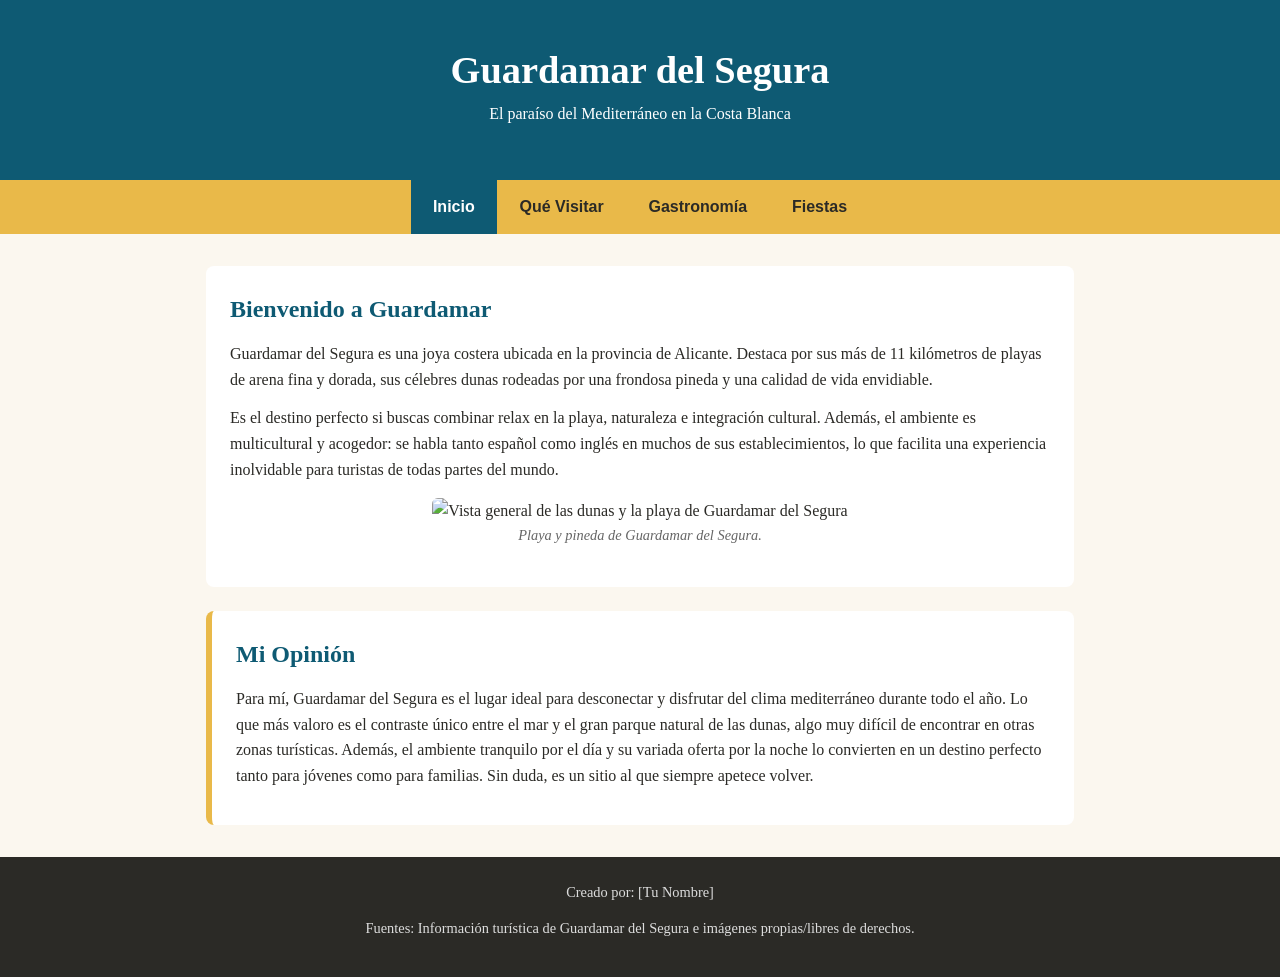
==== index.html @ 9f56f042 "Add files via upload" ====
<!DOCTYPE html>
<html lang="es">
<head>
  <meta charset="UTF-8">
  <meta name="viewport" content="width=device-width, initial-scale=1.0">
  <title>Guardamar del Segura - Guía Turística</title>
  <link rel="stylesheet" href="style.css">
</head>
<body>

  <header>
    <h1>Guardamar del Segura</h1>
    <p>El paraíso del Mediterráneo en la Costa Blanca</p>
  </header>

  <nav>
    <ul>
      <li><a href="index.html" class="active">Inicio</a></li>
      <li><a href="visitar.html">Qué Visitar</a></li>
      <li><a href="gastronomia.html">Gastronomía</a></li>
      <li><a href="fiestas.html">Fiestas</a></li>
    </ul>
  </nav>

  <main>
    <section>
      <h2>Bienvenido a Guardamar</h2>
      <p>Guardamar del Segura es una joya costera ubicada en la provincia de Alicante. Destaca por sus más de 11 kilómetros de playas de arena fina y dorada, sus célebres dunas rodeadas por una frondosa pineda y una calidad de vida envidiable.</p>
      <p>Es el destino perfecto si buscas combinar relax en la playa, naturaleza e integración cultural. Además, el ambiente es multicultural y acogedor: se habla tanto español como inglés en muchos de sus establecimientos, lo que facilita una experiencia inolvidable para turistas de todas partes del mundo.</p>

      <figure>
        <img src="img/playa-guardamar.jpg" alt="Vista general de las dunas y la playa de Guardamar del Segura">
        <figcaption>Playa y pineda de Guardamar del Segura.</figcaption>
      </figure>
    </section>

    <section class="opinion">
      <h2>Mi Opinión</h2>
      <p>Para mí, Guardamar del Segura es el lugar ideal para desconectar y disfrutar del clima mediterráneo durante todo el año. Lo que más valoro es el contraste único entre el mar y el gran parque natural de las dunas, algo muy difícil de encontrar en otras zonas turísticas. Además, el ambiente tranquilo por el día y su variada oferta por la noche lo convierten en un destino perfecto tanto para jóvenes como para familias. Sin duda, es un sitio al que siempre apetece volver.</p>
    </section>
  </main>

  <footer>
    <p>Creado por: [Tu Nombre]</p>
    <p>Fuentes: Información turística de Guardamar del Segura e imágenes propias/libres de derechos.</p>
  </footer>

</body>
</html>
---- style.css ----
* { box-sizing: border-box; margin: 0; padding: 0; }
body { font-family: Georgia, "Times New Roman", serif; background: #fbf7ef; color: #2b2a26; line-height: 1.6; }
header { background: #0e5a73; color: #fff; text-align: center; padding: 2.5rem 1rem; }
header h1 { font-size: 2.4rem; }
nav { background: #e9b949; }
nav ul { list-style: none; display: flex; flex-wrap: wrap; justify-content: center; }
nav a { display: block; padding: 0.9rem 1.4rem; color: #2b2a26; text-decoration: none; font-weight: bold; font-family: Arial, sans-serif; }
nav a:hover, nav a.active { background: #0e5a73; color: #fff; }
main { max-width: 900px; margin: 2rem auto; padding: 0 1rem; }
section { background: #fff; padding: 1.5rem; margin-bottom: 1.5rem; border-radius: 8px; }
h2 { color: #0e5a73; margin-bottom: 0.8rem; }
h3 { margin: 1rem 0 0.4rem; }
p, ul, ol { margin-bottom: 0.8rem; }
section ul, section ol { padding-left: 1.4rem; }
figure { margin: 1rem 0; text-align: center; }
img { max-width: 100%; border-radius: 6px; }
figcaption { font-size: 0.9rem; color: #666; font-style: italic; }
.opinion { border-left: 6px solid #e9b949; }
footer { background: #2b2a26; color: #ddd; text-align: center; padding: 1.5rem; font-size: 0.9rem; }
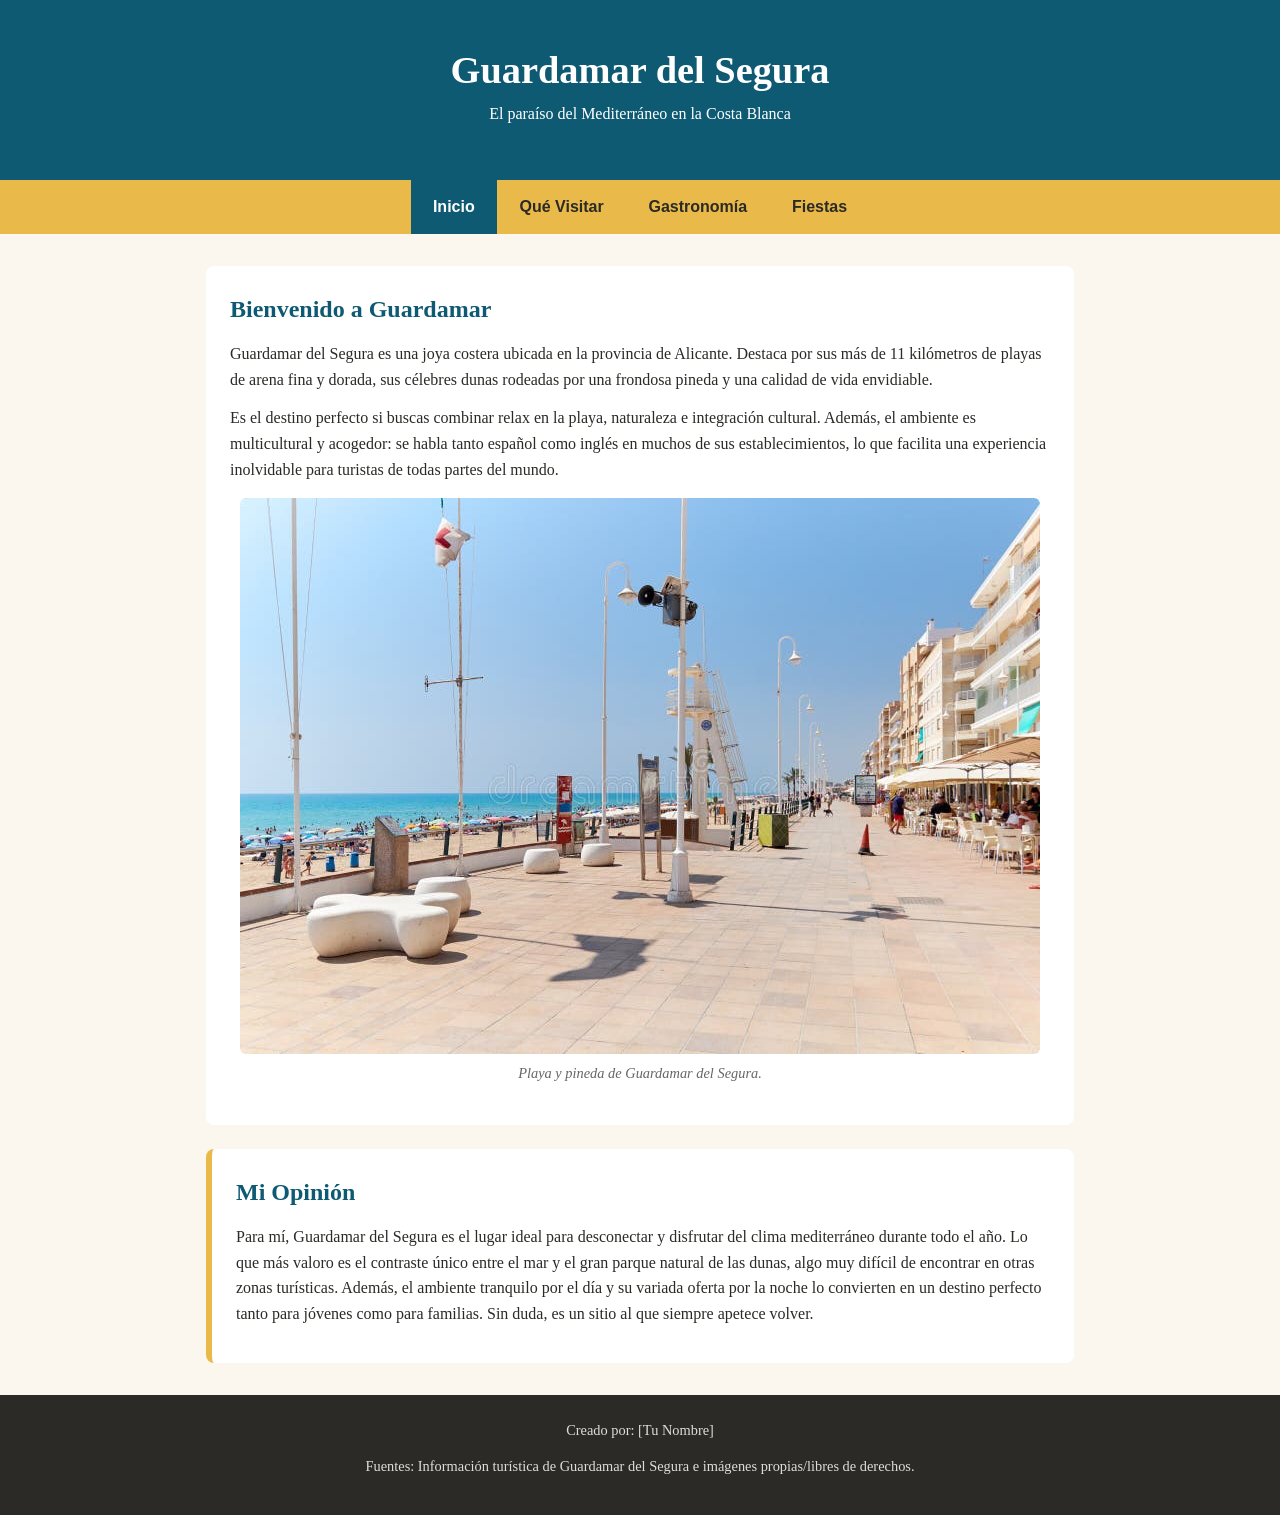
==== commit 2cf1cccb: "Update image source in index.html" ====
--- a/index.html
+++ b/index.html
@@ -29,7 +29,7 @@
       <p>Es el destino perfecto si buscas combinar relax en la playa, naturaleza e integración cultural. Además, el ambiente es multicultural y acogedor: se habla tanto español como inglés en muchos de sus establecimientos, lo que facilita una experiencia inolvidable para turistas de todas partes del mundo.</p>
 
       <figure>
-        <img src="img/playa-guardamar.jpg" alt="Vista general de las dunas y la playa de Guardamar del Segura">
+        <img src="img/index.jpg" alt="Vista general de las dunas y la playa de Guardamar del Segura">
         <figcaption>Playa y pineda de Guardamar del Segura.</figcaption>
       </figure>
     </section>
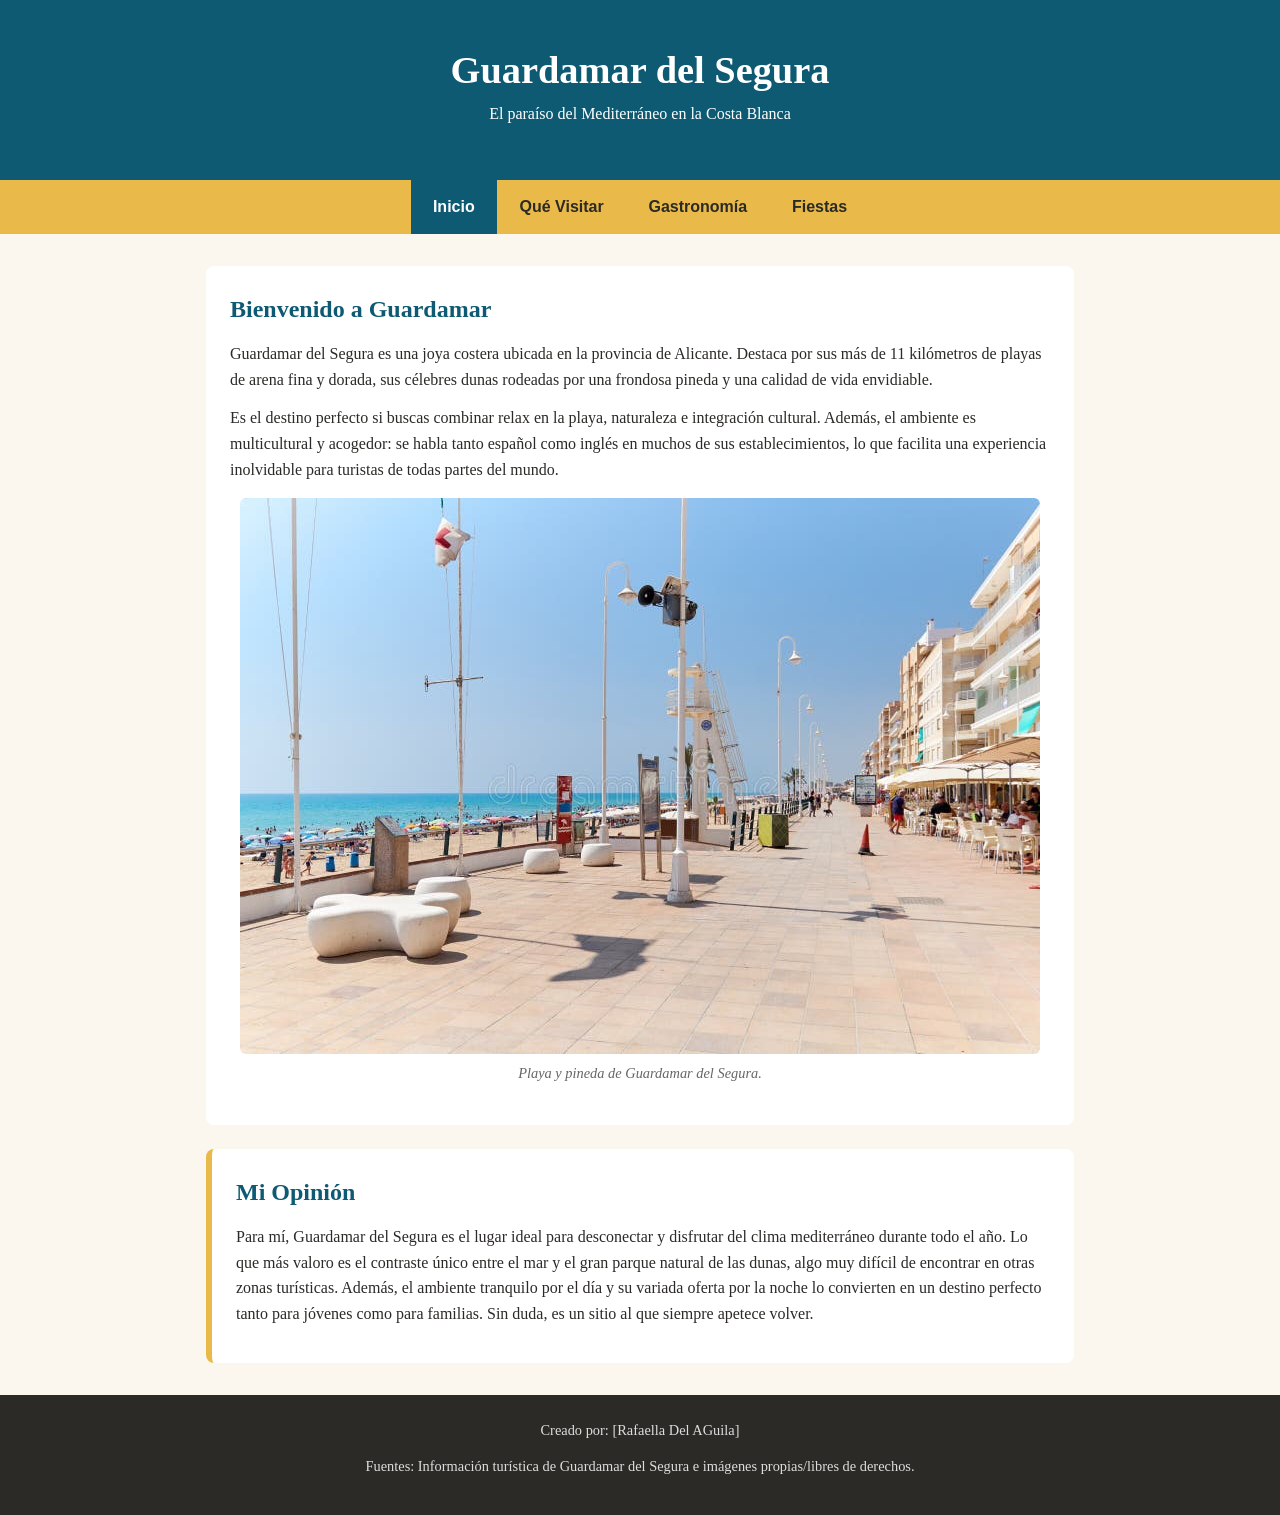
==== commit 6ce53aae: "Update footer with creator name" ====
--- a/index.html
+++ b/index.html
@@ -41,7 +41,7 @@
   </main>
 
   <footer>
-    <p>Creado por: [Tu Nombre]</p>
+    <p>Creado por: [Rafaella Del AGuila]</p>
     <p>Fuentes: Información turística de Guardamar del Segura e imágenes propias/libres de derechos.</p>
   </footer>
 
